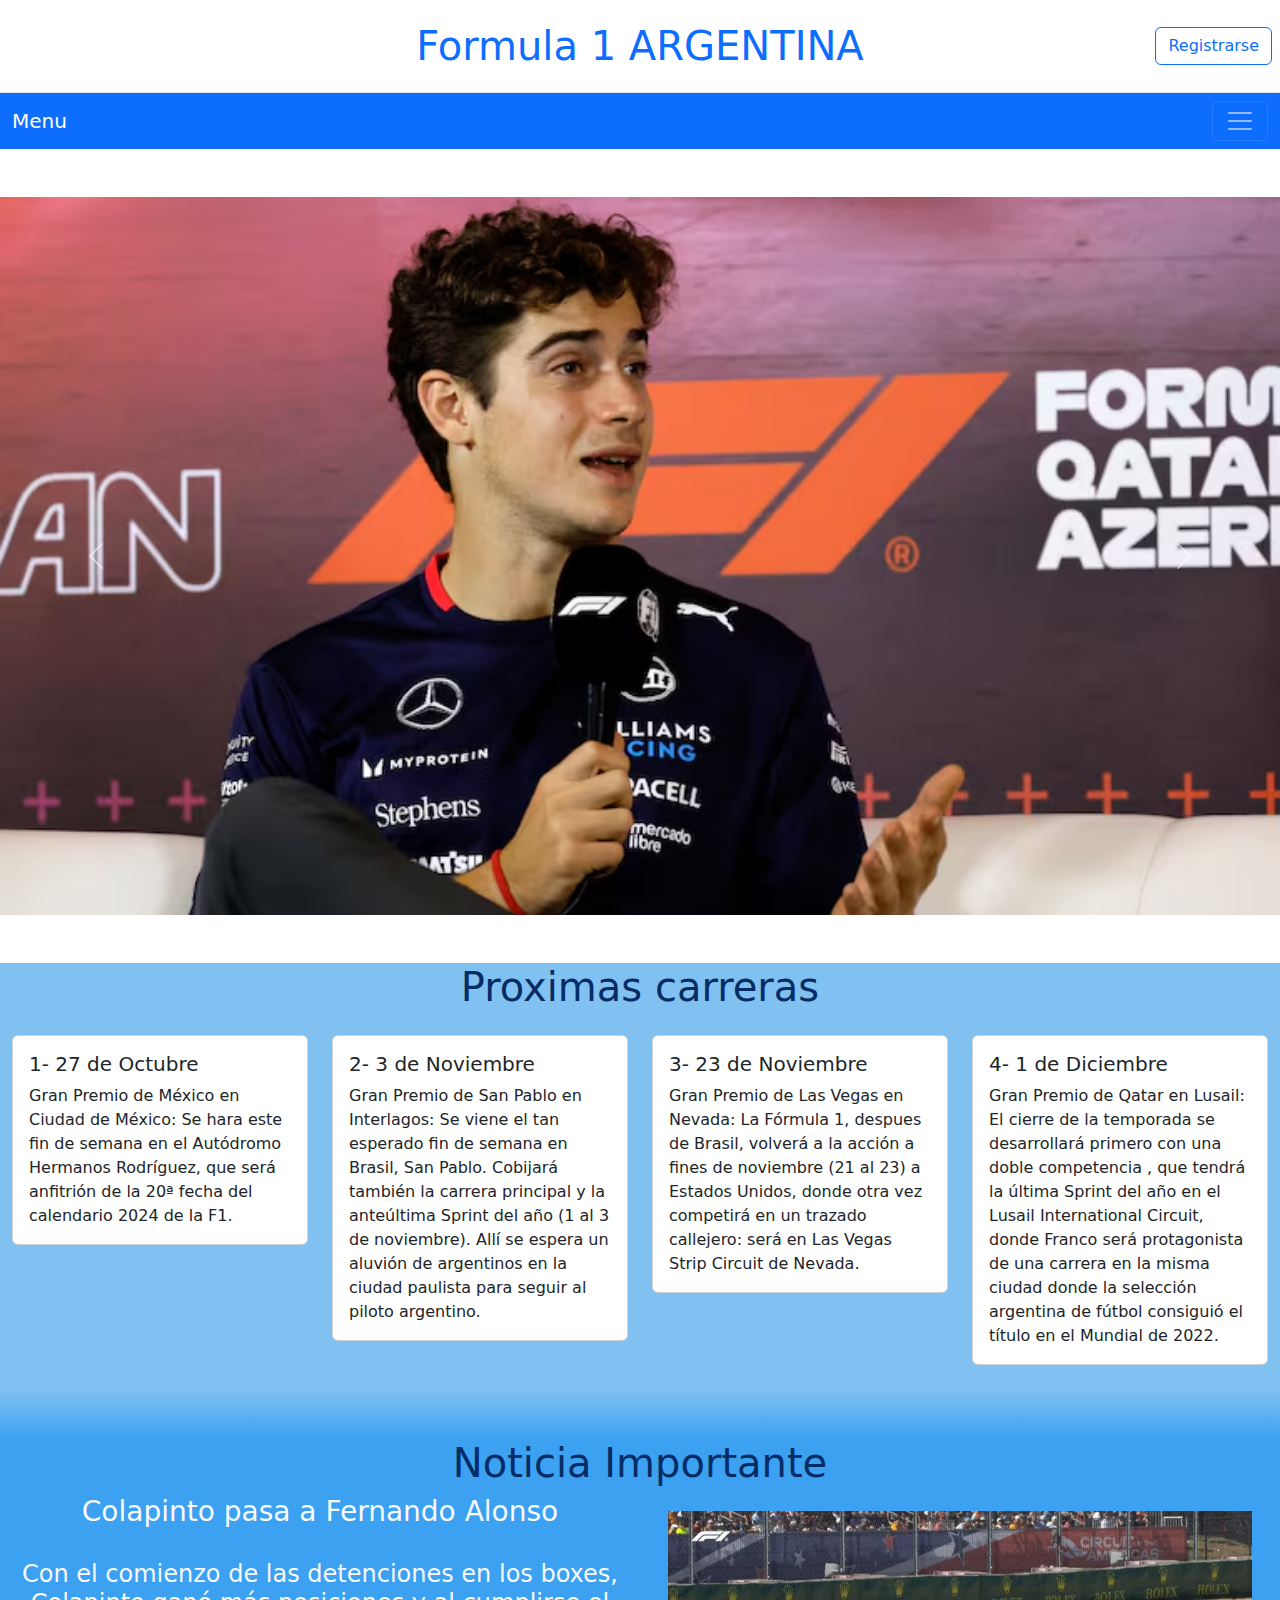
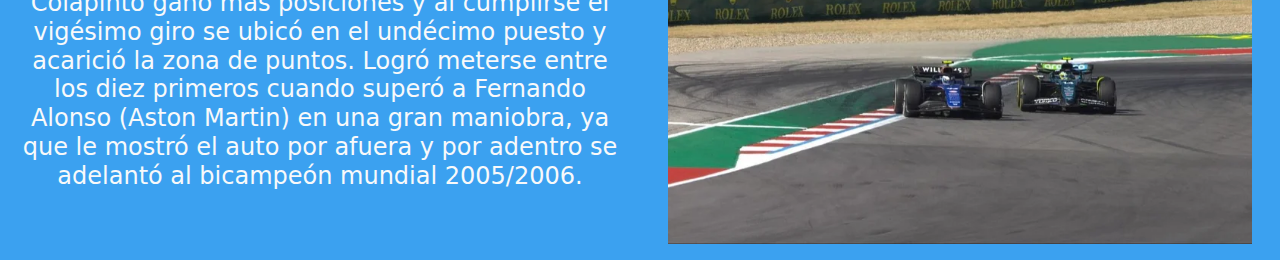
==== paginas/index.html @ 86becbd4 "hice algunos retoques en cada pagina asi darla por terminarla" ====
<!DOCTYPE html>
<html lang="en">
<head>
    <link rel="stylesheet" href="../css/index.css">
    <link href="https://cdn.jsdelivr.net/npm/bootstrap@5.3.3/dist/css/bootstrap.min.css" rel="stylesheet" integrity="sha384-QWTKZyjpPEjISv5WaRU9OFeRpok6YctnYmDr5pNlyT2bRjXh0JMhjY6hW+ALEwIH" crossorigin="anonymous">
    <script src="https://cdn.jsdelivr.net/npm/bootstrap@5.3.3/dist/js/bootstrap.bundle.min.js" integrity="sha384-YvpcrYf0tY3lHB60NNkmXc5s9fDVZLESaAA55NDzOxhy9GkcIdslK1eN7N6jIeHz" crossorigin="anonymous"></script>
    <meta charset="UTF-8">
    <meta name="viewport" content="width=device-width, initial-scale=1.0">
    <meta name="keywords" content="formula 1 argentina, formula 1, colapinto,">
    <title>FORMULA 1</title>
    <link rel="icon" href="../assets/imagenes/F1.png">
</head>
<body>
    <header  class="d-flex flex-wrap align-items-center justify-content-center justify-content-md-between py-3  border-bottom">
        <div class="col-md-3 mb-2 mb-md-0">
          
        </div>
  
        <span class="fs-1 text-white "><a class="link-underline-lightlink-offset-2 link-underline link-underline-opacity-0" href="index.html">Formula 1 ARGENTINA</a></span> 
  
        <div class="col-md-3 text-end">
          <a href="../paginas/contacto.html"><button type="button" class="btn btn-outline-primary me-2">Registrarse</button></a>
        </div>
      </header>

      
      <nav class="navbar navbar-dark bg-primary" aria-label="First navbar example">
        <div class="container-fluid">
          <a class="navbar-brand" href="#">Menu</a>
          <button class="navbar-toggler collapsed" type="button" data-bs-toggle="collapse" data-bs-target="#navbarsExample01" aria-controls="navbarsExample01" aria-expanded="false" aria-label="Toggle navigation">
            <span class="navbar-toggler-icon"></span>
          </button>
    
          <div class="navbar-collapse collapse" id="navbarsExample01" style="">
            <ul class="navbar-nav me-auto mb-2">
              <li class="nav-item dropdown">
                <a class="nav-link dropdown-toggle" href="#" data-bs-toggle="dropdown" aria-expanded="false">Nuestras Redes:</a>
                <ul class="dropdown-menu">
                  <a href="https://www.instagram.com/arg_f1/?hl=es"><li class="dropdown-item">Instagram </li></a>
                  <a href="https://twitter.com/formula1_arg"><li class="dropdown-item">Twitter </li></a>
                </ul>
              </li>
              <li class="nav-item">
                <a class="nav-link" href="../paginas/galeria.html">Fotos de la ultima carrera</a>
              </li>            
              <li class="nav-item dropdown">
                <a class="nav-link dropdown-toggle" href="#" data-bs-toggle="dropdown" aria-expanded="false">Colapinto puesto:</a>
                <ul class="dropdown-menu">
                  <a href="https://www.youtube.com/live/oOBfHge2Oi4?si=277cV76T_Ac4si8r"><li class="dropdown-item">1ra carrera: 12° </li></a>
                  <a href="https://www.espn.com.ar/video/clip/_/id/14173919"><li class="dropdown-item">2da carrera: 8° </li></a>
                  <a href="https://www.youtube.com/live/gWmV5_PtlOQ?si=4KSiZfXKe-jKqcG4"><li class="dropdown-item">3ra carrera: 11° </li></a>
                  <a href="https://www.youtube.com/live/aOrEoJOwqE8?si=tGn1WM-EIUU9CrGz"><li class="dropdown-item">4ta carrera: 10° </li></a>
                </ul>
              </li>
            </ul>
           
          </div>
        </div>
      </nav>
<br><br>
      <div id="carouselExampleInterval" class="carousel slide" data-bs-ride="carousel">
        <div class="carousel-inner">
          <div class="carousel-item active" data-bs-interval="10000">
            <img src="../assets/imagenes/entrevistado.jpg" class="d-block w-100" alt="...">
          </div>
          <div class="carousel-item" data-bs-interval="2000">
            <img src="../assets/imagenes/882373-colapinto-nashe.jpg" class="d-block w-100" alt="...">
          </div>
          <div class="carousel-item">
            <img src="../assets/imagenes/vehiculocolapinto.jpg" class="d-block w-100" alt="...">
          </div>
        </div>
        <button class="carousel-control-prev" type="button" data-bs-target="#carouselExampleInterval" data-bs-slide="prev">
          <span class="carousel-control-prev-icon" aria-hidden="true"></span>
          <span class="visually-hidden">.</span>
        </button>
        <button class="carousel-control-next" type="button" data-bs-target="#carouselExampleInterval" data-bs-slide="next">
          <span class="carousel-control-next-icon" aria-hidden="true"></span>
          <span class="visually-hidden">.</span>
        </button>
      </div>
<br><br>





<div id="sas" class="row container-fluid">
  <br>
  <h1 class="noticias fs-7 text-primary-emphasis">Proximas carreras</h1>
  <br><br><br>
    <div class="col-3">
      <div class="card">
        <div class="card-body">
          <h5 class="card-title">1- 27 de Octubre</h5>
          <p class="card-text">Gran Premio de México en Ciudad de México: Se hara este fin de semana en el Autódromo Hermanos Rodríguez, que será anfitrión de la 20ª fecha del calendario 2024 de la F1. </p>
        </div>
      </div>
    </div>
    <div class="col-3">
      <div class="card">
        <div class="card-body">
          <h5 class="card-title">2- 3 de Noviembre</h5>
          <p class="card-text">Gran Premio de San Pablo en Interlagos: Se viene el tan esperado fin de semana en Brasil, San Pablo. Cobijará también la carrera principal y la anteúltima Sprint del año (1 al 3 de noviembre). Allí se espera un aluvión de argentinos en la ciudad paulista para seguir al piloto argentino.</p>
        </div>
      </div>
    </div>
    <div class="col-3">
      <div class="card">
        <div class="card-body">
          <h5 class="card-title">3- 23 de Noviembre</h5>
          <p class="card-text">Gran Premio de Las Vegas en Nevada: La Fórmula 1, despues de Brasil, volverá a la acción a fines de noviembre (21 al 23) a Estados Unidos, donde otra vez competirá en un trazado callejero: será en Las Vegas Strip Circuit de Nevada.</p>
        </div>
      </div>
    </div>
    <div class="col-3">
      <div class="card">
        <div class="card-body">
          <h5 class="card-title">4- 1 de Diciembre</h5>
          <p class="card-text">Gran Premio de Qatar en Lusail: El cierre de la temporada se desarrollará primero con una doble competencia  , que tendrá la última Sprint del año en el Lusail International Circuit, donde Franco será protagonista de una carrera en la misma ciudad donde la selección argentina de fútbol consiguió el título en el Mundial de 2022. </p>
        </div>
      </div>
      <br>
    </div>
</div>


<div class="gradiant">

</div>

<div id="fondo" class="container-xxl text-center">
  <h1 class="noticias fs-7 text-primary-emphasis">Noticia Importante</h1>
  <div class="row">
    <div class="col-sm-6 text-light"><h3>Colapinto pasa a Fernando Alonso </h1><br> <h4>Con el comienzo de las detenciones en los boxes, Colapinto ganó más posiciones y al cumplirse el vigésimo giro se ubicó en el undécimo puesto y acarició la zona de puntos. Logró meterse entre los diez primeros cuando superó a Fernando Alonso (Aston Martin) en una gran maniobra, ya que le mostró el auto por afuera y por adentro se adelantó al bicampeón mundial 2005/2006.</h4></div>
      
      <div class="col-sm-6"><img class="w-100 p-3 h-100 d-inline-block" src="../assets/imagenes/alonsocolapinto.jpg" alt=""></div>
    </div>
  </div>




</body> 
</html>
---- css/index.css ----
.noticias{
    text-align: center;
}

#sas{
    padding: 0;
    margin: 0;
    background-color: #81c1f1   ;
}


#fotos{
    width: 40px;
    height: 40px;
}

#fondo{
    background-color: #3ba1f0;
    width: 100%;
}
.gradiant{
   
    height: 50px;
    width: 100%;
    background-image: linear-gradient(to bottom, #81c1f1, #3ba1f0);

}
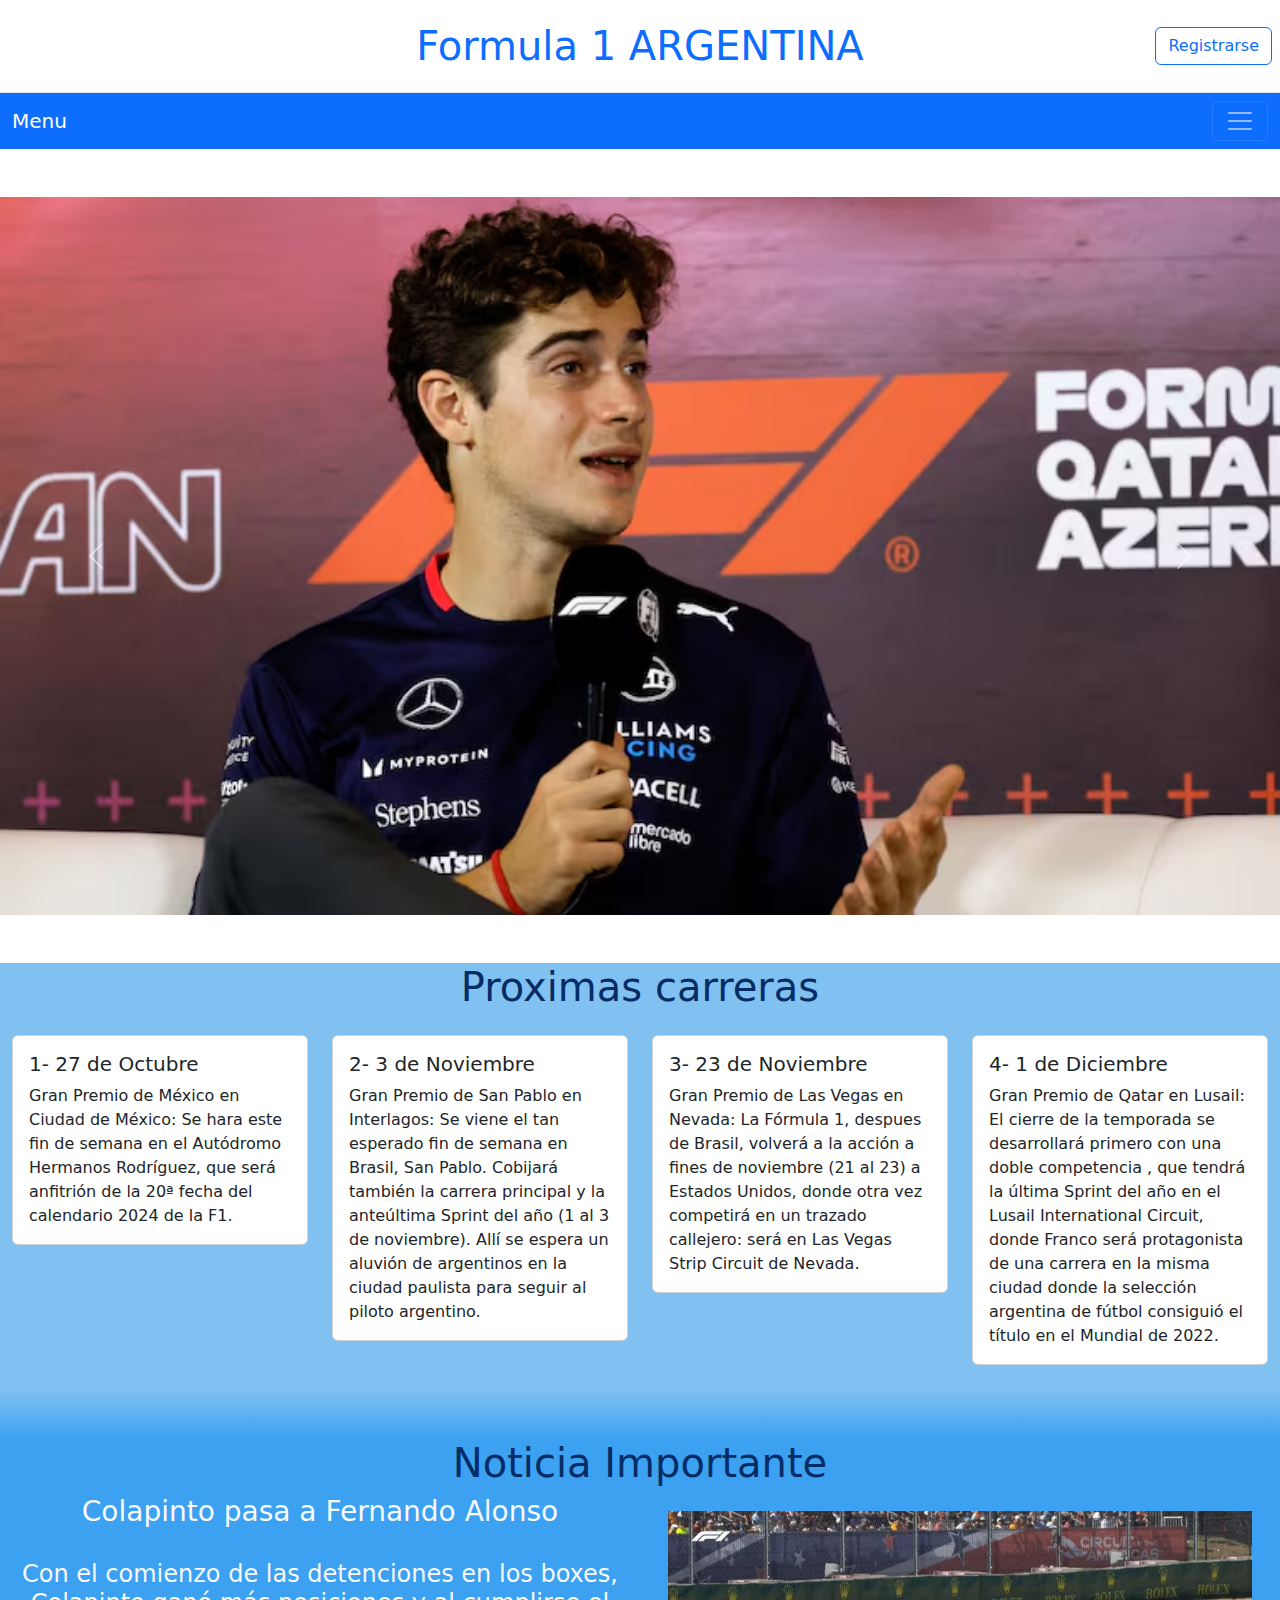
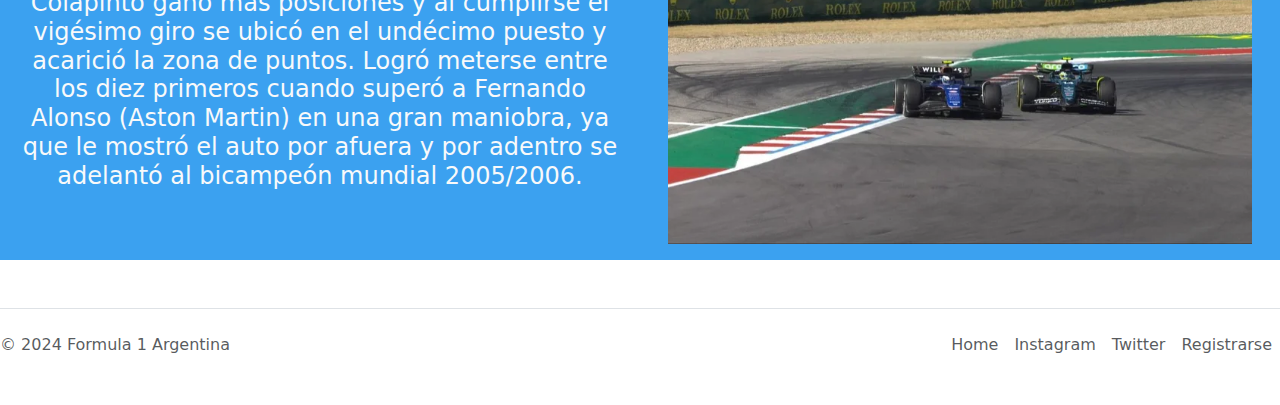
==== commit 4c373910: "agregue un footer en la pagina principal" ====
--- a/paginas/index.html
+++ b/paginas/index.html
@@ -6,12 +6,12 @@
     <script src="https://cdn.jsdelivr.net/npm/bootstrap@5.3.3/dist/js/bootstrap.bundle.min.js" integrity="sha384-YvpcrYf0tY3lHB60NNkmXc5s9fDVZLESaAA55NDzOxhy9GkcIdslK1eN7N6jIeHz" crossorigin="anonymous"></script>
     <meta charset="UTF-8">
     <meta name="viewport" content="width=device-width, initial-scale=1.0">
-    <meta name="keywords" content="formula 1 argentina, formula 1, colapinto,">
-    <title>FORMULA 1</title>
+    <meta name="keywords" content="formula 1 argentina, formula 1, colapinto, formula 1 colapinto hoy, formula 1 en argentina, formula 1 argentina 2024, formula 1 williams, formula 1 williams racing, formula 1 bizarrap, formula 1 proxima carrera argentina">
+    <title>FORMULA 1 ARGENTINA</title>
     <link rel="icon" href="../assets/imagenes/F1.png">
 </head>
 <body>
-    <header  class="d-flex flex-wrap align-items-center justify-content-center justify-content-md-between py-3  border-bottom">
+    <header id="menu" class="d-flex flex-wrap align-items-center justify-content-center justify-content-md-between py-3  border-bottom">
         <div class="col-md-3 mb-2 mb-md-0">
           
         </div>
@@ -138,7 +138,22 @@
     </div>
   </div>
 
+<br>
 
+<footer class="d-flex flex-wrap justify-content-between align-items-center py-3 my-4 border-top">
+  <p class="col-md-4 mb-0 text-body-secondary">© 2024 Formula 1 Argentina</p>
+
+  <a href="/" class="col-md-4 d-flex align-items-center justify-content-center mb-3 mb-md-0 me-md-auto link-body-emphasis text-decoration-none">
+    <svg class="bi me-2" width="40" height="32"><use xlink:href="#bootstrap"></use></svg>
+  </a>
+
+  <ul class="nav col-md-4 justify-content-end">
+    <li class="nav-item"><a href="#menu" class="nav-link px-2 text-body-secondary">Home</a></li>
+    <li class="nav-item"><a href="https://www.instagram.com/arg_f1/?hl=es" class="nav-link px-2 text-body-secondary">Instagram</a></li>
+    <li class="nav-item"><a href="https://twitter.com/formula1_arg" class="nav-link px-2 text-body-secondary">Twitter</a></li>
+    <li class="nav-item"><a href="../paginas/contacto.html" class="nav-link px-2 text-body-secondary">Registrarse</a></li>
+  </ul>
+</footer>
 
 
 </body> 
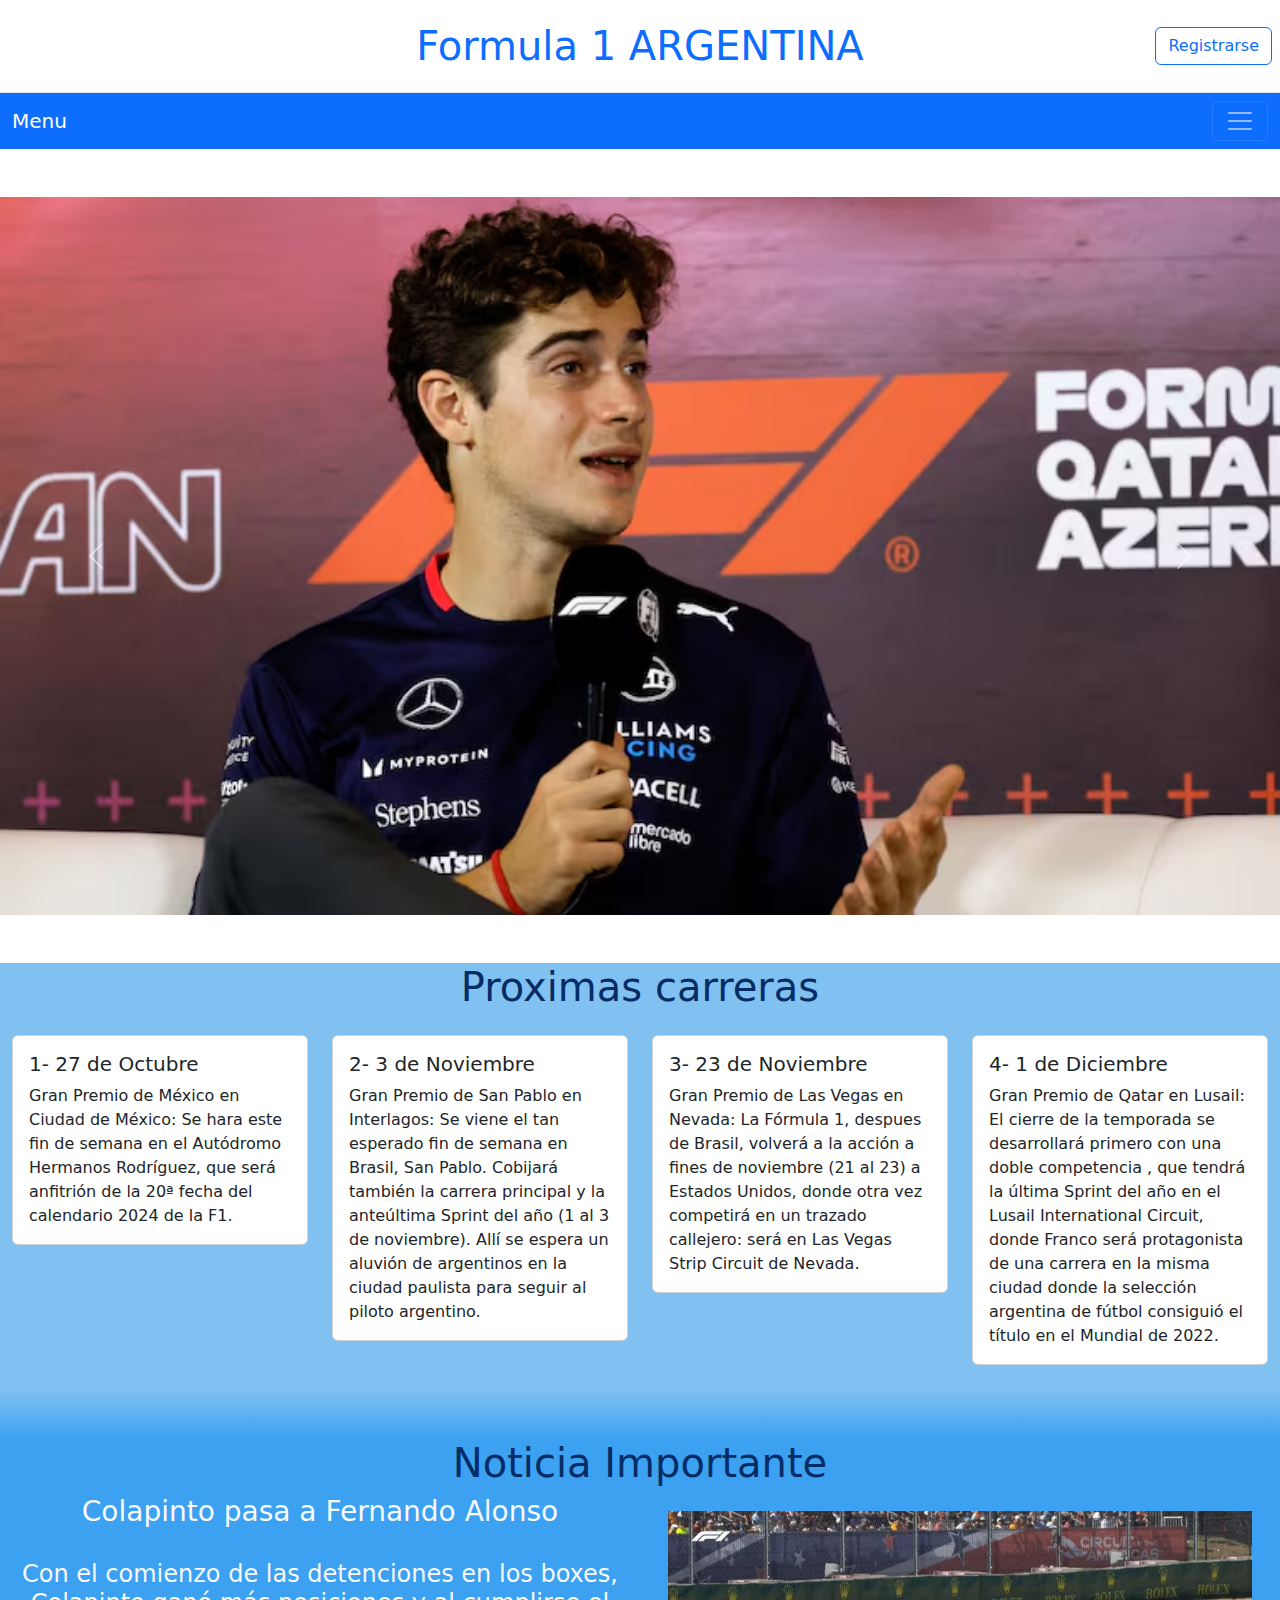
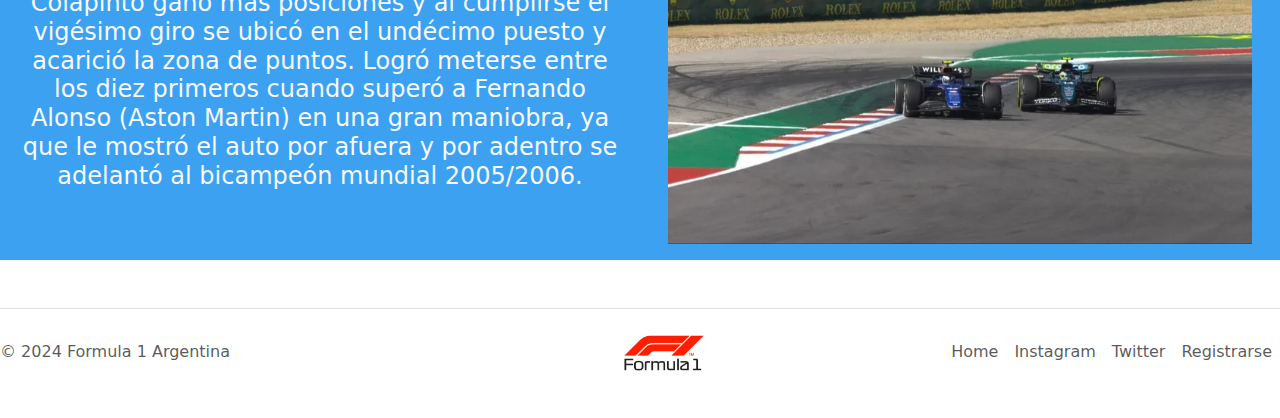
==== commit 02e35ee1: "agregue una imagen en el footer" ====
--- a/paginas/index.html
+++ b/paginas/index.html
@@ -144,7 +144,7 @@
   <p class="col-md-4 mb-0 text-body-secondary">© 2024 Formula 1 Argentina</p>
 
   <a href="/" class="col-md-4 d-flex align-items-center justify-content-center mb-3 mb-md-0 me-md-auto link-body-emphasis text-decoration-none">
-    <svg class="bi me-2" width="40" height="32"><use xlink:href="#bootstrap"></use></svg>
+    <svg class="bi me-2" width="40" height="32"><img id="imagenfooter" src="../assets/imagenes/F1.png" alt=""></svg>
   </a>
 
   <ul class="nav col-md-4 justify-content-end">
--- a/css/index.css
+++ b/css/index.css
@@ -25,3 +25,7 @@
     background-image: linear-gradient(to bottom, #81c1f1, #3ba1f0);
 
 }
+
+#imagenfooter{
+    width: 22%;
+}
